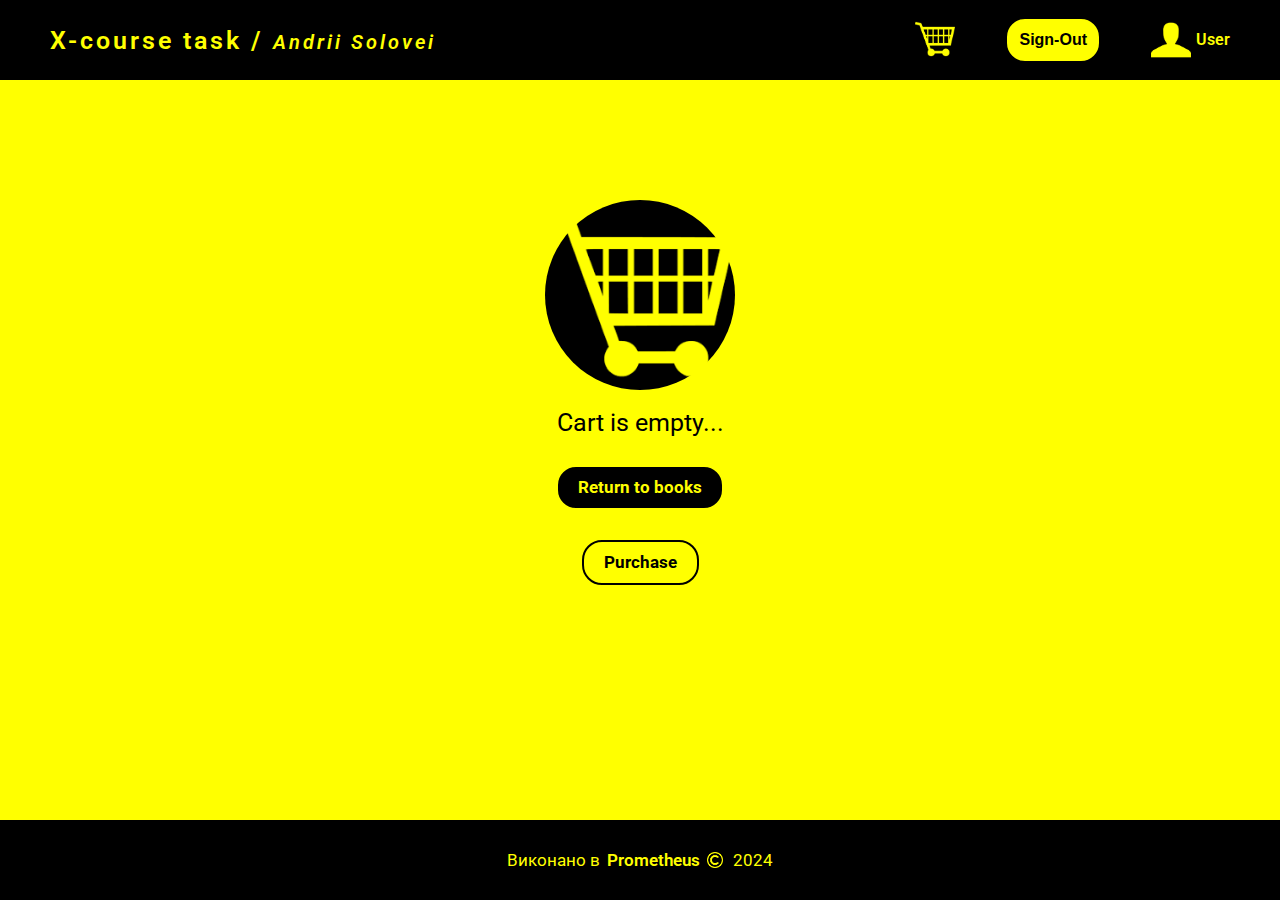
==== empty-cart/index.html @ 01bf9774 "add empty cart and full cart" ====
<!DOCTYPE html>
<html lang="en">
  <head>
    <meta charset="UTF-8" />
    <meta name="viewport" content="width=device-width, initial-scale=1.0" />
    <title>Empty cart</title>
    <link rel="stylesheet" href="styles.css" />
    <link rel="preconnect" href="https://fonts.googleapis.com">
<link rel="preconnect" href="https://fonts.gstatic.com" crossorigin>
<link href="https://fonts.googleapis.com/css2?family=Roboto:ital,wght@0,100;0,300;0,400;0,500;0,700;0,900;1,100;1,300;1,400;1,500;1,700;1,900&display=swap" 
rel="stylesheet">
  </head>

  <body>
    <header>
        <nav>
          <a class="header_name" href="#">X-course task / <em class="header_name_surname">Andrii Solovei</em></a>
          <div class="nav_container">
            <a href="#"><img src="../images/cart.png" alt="Selected products" /></a>
            <button class="sign-out">Sign-Out</button>
            <a class="user" href="#"><img src="../images/avatar.png" alt="Your avatar" /><span>User</span></a>
          </div>
        </nav>
      </header>

    <main>
            <section class="container cart_container">
                    <div class="cart_wrapper">
                        <img class="img_border_radius" src="../images/cart.png" alt="Cart of a book">
                        <p class="cart_text">Cart is empty...</p>
                        <a class="cart_btn" href="../book-list/">Return to books</a>
                        <a class="cart_purchase" href="#">Purchase</a> 
                    </div>
            </section>
    </main>

      <footer>
        Виконано в <a href="https://prometheus.org.ua/" target="_blank" rel="noopener noreferrer"> Prometheus </a>
        <img src="../images/Copyright_sign.png" alt="Copy sign" /> 2024
      </footer>
  </body>
</html>
---- empty-cart/styles.css ----
@import url('reset.css');
@import url('main.css');
@import url('header.css');
@import url('empty_cart.css');
@import url('buttons_icons_img.css');
@import url('btn_img_empty.css');
@import url('footer.css');
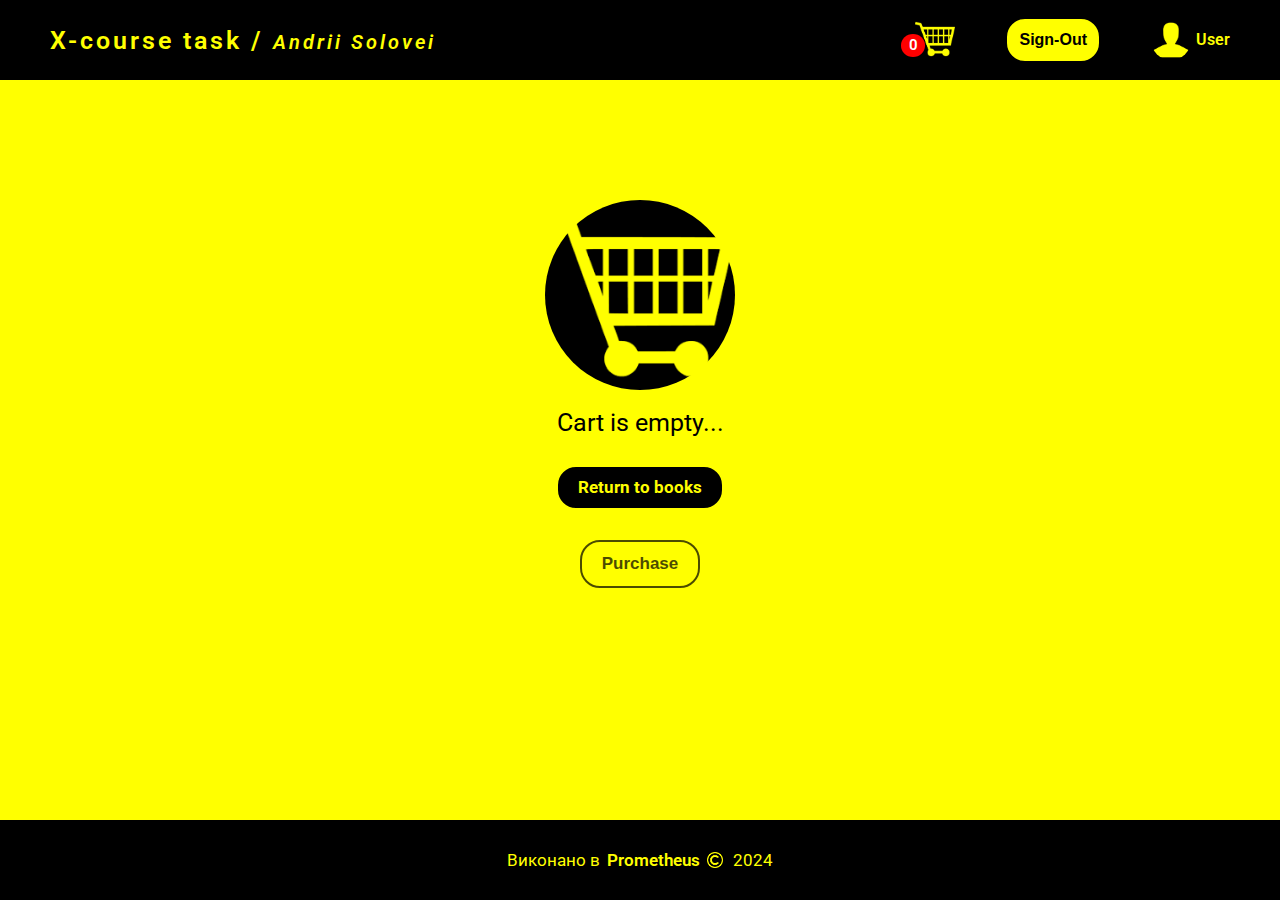
==== commit f91cbfe2: "corrected files" ====
--- a/empty-cart/index.html
+++ b/empty-cart/index.html
@@ -7,18 +7,29 @@
     <link rel="stylesheet" href="styles.css" />
     <link rel="preconnect" href="https://fonts.googleapis.com">
 <link rel="preconnect" href="https://fonts.gstatic.com" crossorigin>
-<link href="https://fonts.googleapis.com/css2?family=Roboto:ital,wght@0,100;0,300;0,400;0,500;0,700;0,900;1,100;1,300;1,400;1,500;1,700;1,900&display=swap" 
+<link href="https://fonts.googleapis.com/css2?family=Roboto:ital,wght@0,100;0,300;0,400;0,500;0,700;0,900&display=swap" 
 rel="stylesheet">
   </head>
 
   <body>
     <header>
         <nav>
-          <a class="header_name" href="#">X-course task / <em class="header_name_surname">Andrii Solovei</em></a>
+          <a class="header_name" href="../book-list/index.html">X-course task / <em class="header_name_surname">Andrii Solovei</em></a>
           <div class="nav_container">
-            <a href="#"><img src="../images/cart.png" alt="Selected products" /></a>
+
+            <div class="cart-container">
+              <a href="#">
+                <img src="../images/cart.png" alt="Selected products">
+                <span class="cart-count">0</span>
+              </a>
+            </div>
+
             <button class="sign-out">Sign-Out</button>
-            <a class="user" href="#"><img src="../images/avatar.png" alt="Your avatar" /><span>User</span></a>
+            <a class="user" href="#">
+              <img src="../images/avatar.png" alt="Your avatar" id="avatar"/>
+              <span>User</span>
+              <input type="file" id="avatarInput" style="display: none;">
+            </a>
           </div>
         </nav>
       </header>
@@ -28,8 +39,8 @@
                     <div class="cart_wrapper">
                         <img class="img_border_radius" src="../images/cart.png" alt="Cart of a book">
                         <p class="cart_text">Cart is empty...</p>
-                        <a class="cart_btn" href="../book-list/">Return to books</a>
-                        <a class="cart_purchase" href="#">Purchase</a> 
+                        <a class="cart_btn" href="../book-list/index.html">Return to books</a> <!-- Додана кнопка для повернення до списку книг -->
+                        <button type="submit" class="cart_purchase" disabled>Purchase</button> 
                     </div>
             </section>
     </main>
@@ -38,5 +49,8 @@
         Виконано в <a href="https://prometheus.org.ua/" target="_blank" rel="noopener noreferrer"> Prometheus </a>
         <img src="../images/Copyright_sign.png" alt="Copy sign" /> 2024
       </footer>
+
+      <script src="index.js"></script>
   </body>
 </html>
+
--- a/empty-cart/styles.css
+++ b/empty-cart/styles.css
@@ -5,3 +5,5 @@
 @import url('buttons_icons_img.css');
 @import url('btn_img_empty.css');
 @import url('footer.css');
+
+
